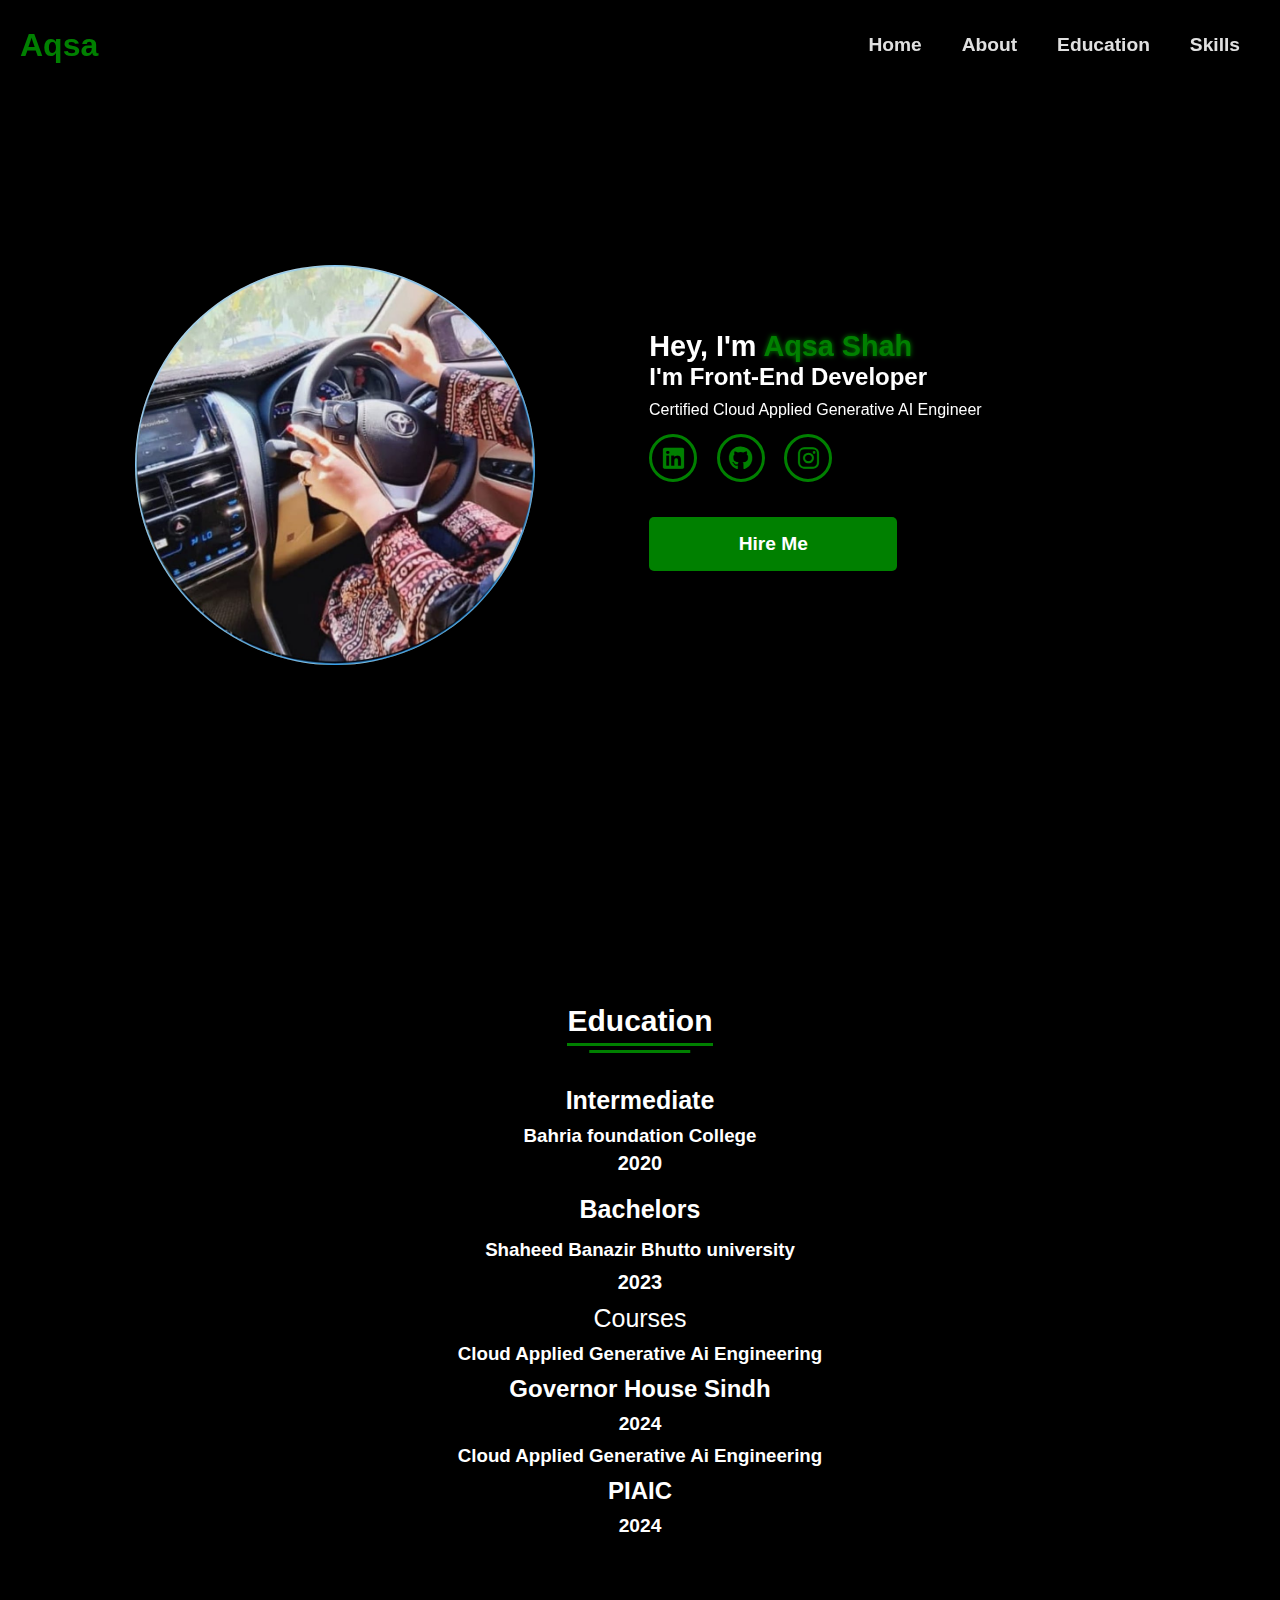
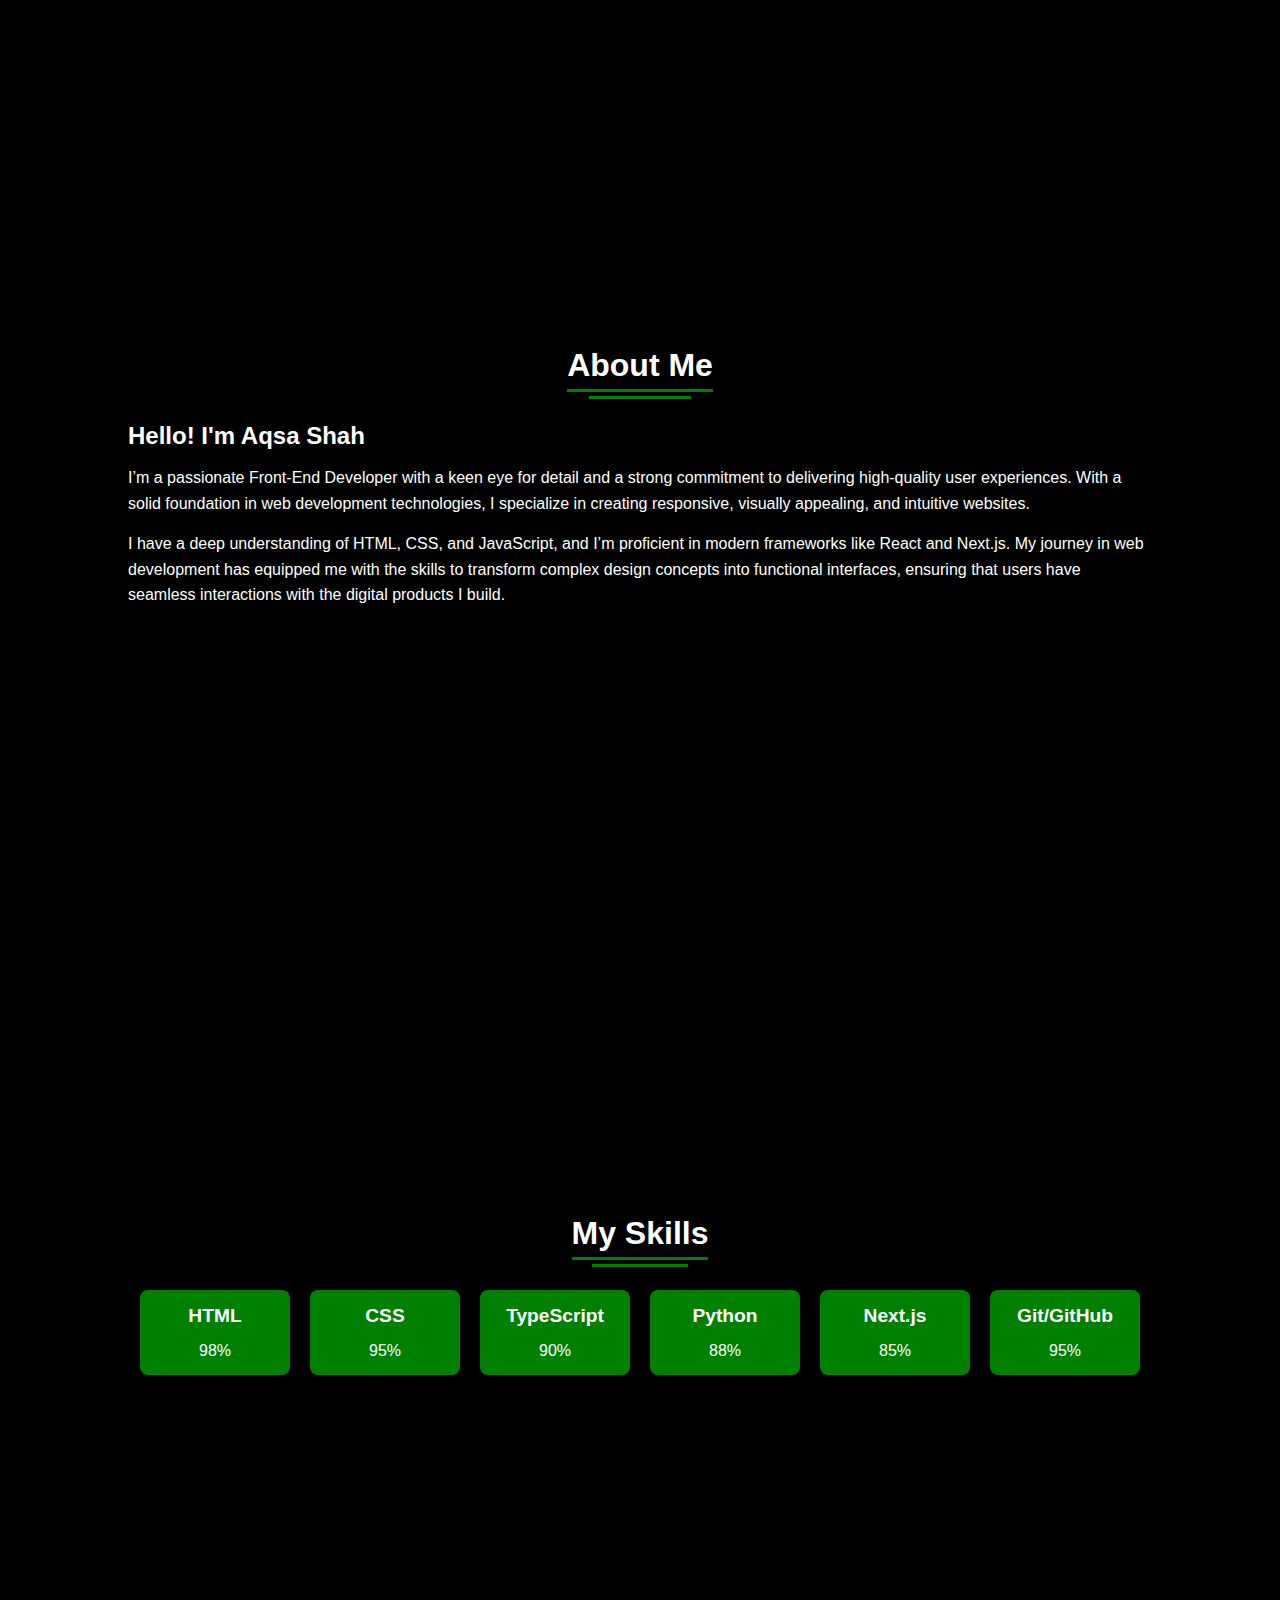
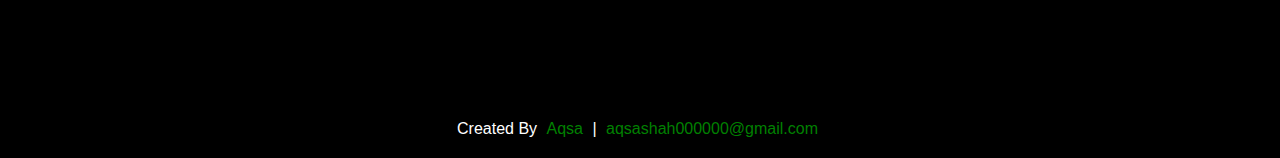
==== resume.html @ 5f2dbc16 "Add files via upload" ====
<!DOCTYPE html>
<html lang="en">
  <head>
    <meta charset="UTF-8" />
    <meta name="viewport" content="width=device-width, initial-scale=1.0" />
    <!-- Corrected Font Awesome link -->
    <link
      rel="stylesheet"
      href="https://cdnjs.cloudflare.com/ajax/libs/font-awesome/6.5.1/css/all.min.css"
    />
    <link rel="stylesheet" href="https://unpkg.com/aos@next/dist/aos.css" />
    <link rel="stylesheet" href="resume.css" />
    <title>Portfolio</title>
  </head>
  <body>
    <header>
      <nav>
        <div class="nav-container">
          <div class="logo" data-aos="zoom-in" data-aos-duration="1500">
            <span>Aqsa</span>
          </div>
          <div class="links" data-aos="fade-up" data-aos-duration="1500" data-aos-delay="100">
            <div class="link" data-aos="fade-up" data-aos-duration="1500" data-aos-delay="200">
              <a href="#">Home</a>
            </div>
            <div class="link" data-aos="fade-up" data-aos-duration="1500" data-aos-delay="300">
              <a href="#about">About</a>
            </div>
            <div class="link" data-aos="fade-up" data-aos-duration="1500" data-aos-delay="400">
              <a href="#education">Education</a>
            </div>
            <div class="link" data-aos="fade-up" data-aos-duration="1500" data-aos-delay="100">
              <a href="#skills">Skills</a>
            </div>
          </div>
          <i class="fa-solid fa-bars hamburg" onclick="hamburg()"></i>
          <div class="dropdown">
            <a href="#home">Home</a>
            <a href="#about">About</a>
            <a href="#education">Education</a>
            <a href="#skills">Skills</a>
            <i class="fa-solid fa-xmark cancel" onclick="cancel()"></i>
          </div>
        </div>
      </nav>
    </header>
    
    <section>
      <div class="main-container">
        <div class="image" data-aos="zoom-in-right" data-aos-duration="3000">
          <img src="main.jpg.jpg" alt="Profile Picture" />
        </div>
        <div class="content">
          <h1
            data-aos="fade-right"
            data-aos-duration="1500"
            data-aos-delay="700"
          >
            Hey, I'm <span>Aqsa Shah</span>
          </h1>
          <h2
            data-aos="fade-left"
            data-aos-duration="1500"
            data-aos-delay="900"
          >
            I'm <span>Front-End Developer</span>
          </h2>
          <p data-aos="flip-up" data-aos-duration="1500" data-aos-delay="1100">
            Certified Cloud Applied Generative AI Engineer
          </p>
          <div class="social-links">
            <a
              href="https://linkedin.com"
              data-aos="zoom-out"
              data-aos-duration="1500"
              data-aos-delay="1200"
              ><i class="fa-brands fa-linkedin"></i
            ></a>
            <a
              href="https://github.com"
              data-aos="zoom-out"
              data-aos-duration="1500"
              data-aos-delay="1300"
              ><i class="fa-brands fa-github"></i
            ></a>
            <a
              href="https://instagram.com"
              data-aos="zoom-out"
              data-aos-duration="1500"
              data-aos-delay="1400"
              ><i class="fa-brands fa-instagram"></i
            ></a>
          </div>
          <div
            class="btn"
            data-aos="fade-up"
            data-aos-duration="1500"
            data-aos-delay="1500"
          >
            <button>Hire Me</button>
          </div>
        </div>
      </div>
    </section>

    <!-- education -->
     <section class="education" id="education">
      <div class="content">
        <div class="title"> <span>Education</span></div>
          <div class="education-details">
            <div class="center">
              <div class="topic">Intermediate</div>
              <h3>Bahria foundation College</h3>
              <h1> 2020</h1>
            </div>
            <div class="topic">Bachelors</div>
            <h3>Shaheed Banazir Bhutto university</h3>
            <h1> 2023</h1>
          </div>
          <div class="topic" style="text-align: center; margin: 10px 0;">Courses</div>
          <h3 style="text-align: center; margin: 10px 0;">Cloud Applied Generative Ai Engineering</h3>
          <h2 style="text-align: center; margin: 10px 0;">Governor House Sindh</h2>
          <h1 style="text-align: center; margin: 10px 0; font-size: 1.2rem; "> 2024</h1>
          <h3 style="text-align: center; margin: 10px 0;">Cloud Applied Generative Ai Engineering</h3>
          <h2 style="text-align: center; margin: 10px 0;">PIAIC</h2>
          <h1 style="text-align: center; margin: 10px 0; font-size: 1.2rem; "> 2024 </h1>
        </div>
          </div>
      </div>
     </section>

<!-- about -->
<section class="about" id="about">
  <div class="content">
    <div class="title"><span>About Me</span></div>
    <div class="about-details">
      <div class="center">
        <div class="topic">Hello! I'm Aqsa Shah</div>
        <p>
          I’m a passionate Front-End Developer with a keen eye for detail and a strong commitment to delivering high-quality user experiences. With a solid foundation in web development technologies, I specialize in creating responsive, visually appealing, and intuitive websites.
        </p>
        <p>
          I have a deep understanding of HTML, CSS, and JavaScript, and I’m proficient in modern frameworks like React and Next.js. My journey in web development has equipped me with the skills to transform complex design concepts into functional interfaces, ensuring that users have seamless interactions with the digital products I build.
        </p>
      </div>
    </div>
  </div>
</section>


<!-- Skills Section -->
<section class="skills" id="skills">
  <div class="content">
    <div class="title"><span>My Skills</span></div>
    <div class="skills-details">
   
      <div class="boxes">
        <div class="box">
          <div class="topic">HTML</div>
          <div class="per">98%</div>
        </div>
        <div class="box">
          <div class="topic">CSS</div>
          <div class="per">95%</div>
        </div>
        <div class="box">
          <div class="topic">TypeScript</div>
          <div class="per">90%</div>
        </div>
        <div class="box">
          <div class="topic">Python</div>
          <div class="per">88%</div>
        </div>
        <div class="box">
          <div class="topic">Next.js</div>
          <div class="per">85%</div>
        </div>
        <div class="box">
          <div class="topic">Git/GitHub</div>
          <div class="per">95%</div>
        </div>
      </div>
    </div>
  </div>
</section>




     <!-- footer -->

      <!-- <footer>
        <div class="text">
          <span>Created By
            <a href="#">Aqsa</a>
            aqsashah000000@gmail.com
          </span>
        </div>
      </footer> -->
      <footer>
        <div class="text">
          <span>Created By
            <a href="#">Aqsa</a> | 
            <a href="mailto:aqsashah000000@gmail.com">aqsashah000000@gmail.com</a>
          </span>
        </div>
      </footer>
      

    <!-- AOS and JavaScript -->
    <script src="https://unpkg.com/aos@next/dist/aos.js"></script>
    <script>

window.addEventListener('scroll', () => {
    const header = document.querySelector('header');
    if (window.scrollY > 0) {
        header.classList.add('scrolled');
    } else {
        header.classList.remove('scrolled');
    }
});



      AOS.init({ offset: 0 });
    
      function hamburg() {
        const navbar = document.querySelector(".dropdown");
        navbar.style.transform = "translateY(0px)";
        navbar.style.display = "block"; // Show the dropdown
      }
    
      function cancel() {
        const navbar = document.querySelector(".dropdown");
        navbar.style.transform = "translateY(-400px)";
        navbar.style.display = "none"; // Hide the dropdown
      }
    
      function responsive() {
        const navbar = document.querySelector(".dropdown");
        if (window.innerWidth > 700) {
          navbar.style.display = "none";
        } else {
          navbar.style.display = "none"; // Initially hide
        }
      }
    
      window.addEventListener('resize', responsive);
      window.addEventListener('load', responsive);

    </script>
    
  </body>
</html>
---- resume.css ----
/* Global Styles */
* {
  padding: 0;
  margin: 0;
  box-sizing: border-box;
  font-family: 'Poppins', sans-serif;
  scroll-behavior: smooth;
}

/* body {
  width: 100%;
  height: 100vh;
  overflow: hidden;
  background-color: black;
} */
body {
  width: 100%;
  min-height: 100vh; /* Changed from height to min-height */
  background-color: black;
  overflow-y: auto; /* Allow vertical scrolling */
}


/* Custom Scrollbar */
::-webkit-scrollbar {
  width: 10px;
}

::-webkit-scrollbar-track {
  background: white;
}

::-webkit-scrollbar-thumb {
  background: green;
  border-radius: 12px;
  transition: all 0.3s ease;
}

::-webkit-scrollbar-thumb:hover {
  background: black;
}

/* Navigation Styles */
/* nav {
  width: 100%;
  height: 10vh;
  position: sticky;
  top: 0;
  z-index: 100;
} */

nav {
  width: 100%;
  height: 10vh;
  position: sticky; /* Make the nav sticky */
  top: 0; /* Stick to the top */
  z-index: 100; /* Ensure it stays above other content */
  background-color: rgba(0, 0, 0, 0.8); /* Semi-transparent background */
  transition: background-color 0.3s; /* Smooth transition for background */
}

nav.scrolled {
  background-color: rgba(0, 0, 0, 1); /* Solid background when scrolled */
}


nav {
  width: 100%;
  height: 10vh;
  position: sticky;
  top: 0;
  z-index: 100;
  background-color: rgba(0, 0, 0, 0.8); /* Add a background color */
  transition: background-color 0.3s; /* Smooth transition for background */
}

nav.scrolled {
  background-color: rgba(0, 0, 0, 1); /* Darker when scrolled */
}


.nav-container {
  width: 100%;
  height: 100%;
  display: flex;
  justify-content: space-between;
  align-items: center;
  padding: 0 20px;
}

.nav-container .logo span {
  font-size: 2rem;
  font-weight: bold;
  color: green;
}

.hamburg,
.cancel {
  cursor: pointer;
  position: absolute;
  right: 15px;
  top: 10px;
  color: white;
  font-size: clamp(2.5rem, 0.5rem + 5vw, 3rem);
  display: none;
}

.nav-container .links {
  display: flex;
}

.nav-container .links a {
  position: relative;
  font-size: 1.2rem;
  color: white;
  margin: 0 20px;
  text-decoration: none;
  font-weight: 550;
  transition: 0.3s linear;
}


nav.scrolled .nav-container .links a {
  color: lightgray; /* Change link color when scrolled */
}
.nav-container .links a::before {
  position: absolute;
  content: "";
  bottom: -3px;
  background-color: green;
  transition: 0.2s linear;
}

.nav-container .links a:hover {
  color: green;
  border-bottom: 2px solid green;
}

.hidden {
  display: none;
}

.dropdown {
  z-index: 10;
  position: absolute;
  top: 0;
  transform: translateY(-500px);
  width: 100%;
  height: auto;
  backdrop-filter: blur(5px) brightness(40%);
  box-shadow: 0 0 20px green;
  transition: 0.2s linear;
}

.dropdown .links a {
  display: flex;
  color: white;
  text-decoration: none;
  padding: 15px 0;
  justify-content: center;
  align-items: center;
  transition: 0.2s linear;
}

.dropdown .links a:hover {
  background-color: green;
}


/* Section Styles */
/* section {
  width: 100%;
  height: 90vh;
  display: flex;
  justify-content: center;
  align-items: center;
} */
section {
  width: 100%;
  min-height: 90vh; /* Changed from height to min-height */
  display: flex;
  justify-content: center;
  align-items: center;
  padding: 20px; /* Optional padding for better spacing */
}

section .main-container {
  width: 100%;
  height: 100%;
  display: flex;
  justify-content: space-evenly;
  align-items: center;
}

.main-container .image {
  width: 400px;
  height: 400px;
  overflow: hidden;
  border-radius: 50%;
}

.main-container .image img {
  width: 100%;
  height: 100%;
  object-fit: cover;
}

.main-container .image img:hover {
  animation: animate 1.5s ease-in-out infinite;
}

@keyframes animate {
  0% {
      transform: scale(1);
  }
  50% {
      transform: scale(1.05);
  }
  100% {
      transform: scale(1);
  }
}

.main-container .content {
  color: white;
  width: 40%;
  min-height: 100px;
}

.content h1 {
  font-size: clamp(1rem, 1rem + 5vw, 1.8rem);
}

.content h1 span {
  font-weight: 700;
  text-shadow: 0 0 5px green;
  color: green;
}

.typing-text {
  font-size: clamp(1rem, 1rem + 5vw, 2.5vw);
  font-weight: 700;
  position: relative;
}

.typing-text span::before {
  content: "";
}

.typing-text span::after {
  content: "";
  position: absolute;
  width: calc(100% + 8px);
  height: 100%;
  border-left: 3px solid green;
  right: -8px;
  animation: cursor 0.5s infinite;
}

@keyframes cursor {
  to {
      border-left: 3px solid white;
  }
}

.content p {
  font-size: clamp(0.4rem, 0.2rem + 9vw, 1rem);
  margin: 10px 0;
}

.social-links i {
  display: inline-flex;
  justify-content: center;
  align-items: center;
  width: 3rem;
  height: 3rem;
  background-color: transparent;
  border: 0.2rem solid green;
  border-radius: 50%;
  color: green;
  margin: 5px 15px 5px 0;
  font-size: 1.5rem;
  transition: 0.2s linear;
}

.social-links i:hover {
  transform: scale(1.3);
  filter: drop-shadow(0 0 10px rgb(39, 146, 39));
  background-color: green;
  color: white;
}

.content .btn button {
  width: 50%;
  height: 6vh;
  margin: 30px 0;
  background-color: green;
  color: white;
  border: none;
  outline: none;
  font-size: 120%;
  font-weight: 700;
  border-radius: 5px;
  transition: 0.2s linear;
}

.content .btn button:hover {
  transform: scale(1.1);
  color: green;
  border: 2px solid green;
  background-color: transparent;
  box-shadow: 0 0 40px 5px green;
}


header {
  position: fixed; 
  top: 0;
  width: 100%;
  z-index: 1000; 
  transition: background-color 0.3s, box-shadow 0.3s; /* Smooth transition */
}

header.scrolled {
  background-color: rgba(255, 255, 255, 0.9);
  box-shadow: 0 2px 10px rgba(0, 0, 0, 0.1);
}

body {
  padding-top: 60px; /* Adjust this value based on the height of your header */
}


/* Navigation Styles */
nav {
  width: 100%;
  height: 10vh; /* Adjust height as needed */
  position: sticky;
  top: 0;
  z-index: 100;
  background-color: rgba(0, 0, 0, 0.8); /* Initial background color */
  transition: background-color 0.3s; /* Smooth transition for background color */
}

nav.scrolled {
  background-color: rgba(0, 0, 0, 1); /* Darker when scrolled */
}

.nav-container {
  display: flex;
  justify-content: space-between;
  align-items: center;
  padding: 0 20px;
}

.nav-container .links {
  display: flex;
}

.nav-container .links a {
  color: #E0E0E0; /* Link color */
  margin: 0 20px;
  text-decoration: none;
  font-weight: 550;
  transition: color 0.3s; /* Smooth transition for hover */
}

.nav-container .links a:hover {
  color: #4CAF50; /* Change color on hover */
}



/* Responsive Styles */
@media (max-width: 500px) {
  nav .logo {
      position: absolute;
      top: 16px;
      left: 15px;
      font-size: 1.5rem;
  }

  .main-container {
      display: flex;
      flex-direction: column;
  }

  .nav-container .links {
      display: none;
  }

  .hamburg {
      display: block;
      z-index: 1000;
  }

  .main-container .content {
      width: 80%;
      margin-top: -40px;
  }

  .social-links i {
      width: 2.5rem;
      height: 2.5rem;
      font-size: 1.5rem;
  }

  .typing-text {
      font-size: 2rem;
  }

  .main-container .image {
      z-index: -1;
      width: 50%;
      height: 60%;
  }
}

.education {
  width: 80%;
  margin: 0 auto; 
  color: white; 
}

.education .title {
  display: flex;
  justify-content: center;
  margin-bottom: 40px;
}

.education .title span {
  font-weight: 600; 
  font-size: 30px;
  position: relative;
  padding-bottom: 8px;
}

.education-details {
  display: flex;
  flex-direction: column; /* Stack items vertically */
  align-items: center; /* Center items */
}

.education-details .center {
  text-align: center; /* Center align text within each item */
  margin-bottom: 20px; /* Space between items */
}

.education-details .topic {
  font-weight: bold; /* Bold for topic text */
  font-size: 25px;
  margin-bottom: 10px; /* Space below topic */
}

.education-details h3 {
  font-weight: bold; /* Bold for school name */
  margin: 5px 0; /* Space around school name */
}

.education-details h1 {
  font-size: 20px;
  margin-top: 5px;
}






/* About Section */
.about {
  width: 80%;
  margin: 0 auto; /* Center the section */
  padding: 40px 0; /* Add some vertical padding */
  background-color: rgba(0, 0, 0, 0.8); /* Slightly transparent background */
  border-radius: 10px; /* Rounded corners for a softer look */
}

.about .title {
  display: flex;
  justify-content: center;
  margin-bottom: 30px;
}

.about .title span {
  color: white;
  font-weight: 600;
  font-size: 2rem; /* Larger font size for emphasis */
  position: relative;
  padding-bottom: 8px;
}

.about .title span::before,
.about .title span::after {
  content: "";
  position: absolute;
  height: 3px;
  width: 100%;
  background: green;
  left: 0;
  bottom: 0;
}

.about .title span::after {
  bottom: -7px;
  width: 70%;
  left: 50%;
  transform: translateX(-50%);
}

.about-details {
  display: flex;
  flex-direction: column; /* Stack items vertically */
  align-items: flex-start; /* Align text to the left */
  color: white; /* Text color */
}

.about-details .topic {
  font-size: 1.5rem; /* Larger font size for the topic */
  font-weight: bold; /* Bold text */
  margin-bottom: 15px; /* Space below the topic */
}

.about-details p {
  font-size: 1rem; /* Base font size */
  line-height: 1.6; /* Increase line height for readability */
  margin-bottom: 15px; /* Space between paragraphs */
}


/* Skills Section */
.skills {
  width: 80%;
  margin: 0 auto; /* Center the section */
  padding: 40px 0; /* Add some vertical padding */
  background-color: rgba(0, 0, 0, 0.8); /* Slightly transparent background */
  border-radius: 10px; /* Rounded corners for a softer look */
}

.skills .title {
  display: flex;
  justify-content: center;
  margin-bottom: 30px;
}

.skills .title span {
  color: white;
  font-weight: 600;
  font-size: 2rem; /* Larger font size for emphasis */
  position: relative;
  padding-bottom: 8px;
}

.skills .title span::before,
.skills .title span::after {
  content: "";
  position: absolute;
  height: 3px;
  width: 100%;
  background: green;
  left: 0;
  bottom: 0;
}

.skills .title span::after {
  bottom: -7px;
  width: 70%;
  left: 50%;
  transform: translateX(-50%);
}

.skills-details {
  display: flex;
  justify-content: space-between; /* Space out text and boxes */
  align-items: center;
  color: white; /* Text color */
}

.skills-details .text {
  width: 50%; /* Control width for text area */
  margin-right: 20px; /* Space between text and boxes */
}

.skills-details .topic {
  font-size: 1.5rem; /* Larger font size for the topic */
  font-weight: bold; /* Bold text */
  margin-bottom: 15px; /* Space below the topic */
}

.skills-details p {
  font-size: 1rem; /* Base font size */
  line-height: 1.6; /* Increase line height for readability */
  margin-bottom: 15px; /* Space between paragraphs */
}

.skills-details .boxes {
  display: flex;
  flex-wrap: wrap; /* Allow wrapping for smaller screens */
  gap: 20px; /* Space between boxes */
}

.skills-details .box {
  background-color: green; /* Box background color */
  border-radius: 8px; /* Rounded corners */
  padding: 15px; /* Padding inside the box */
  width: 150px; /* Fixed width for boxes */
  color: white; /* Text color */
  text-align: center; /* Center text */
}

.skills-details .box .topic {
  font-size: 1.2rem; /* Font size for skill name */
  font-weight: bold; /* Bold skill name */
}

.skills-details .box .per {
  font-size: 1rem; /* Font size for percentage */
  margin-top: 5px; /* Space above percentage */
}


section .title span::before,
section .title span::after {
  content: "";
  position: absolute;
  height: 3px;
  width: 100%;
  background: green;
  left: 0;
  bottom: 0;
}

section .title span::after {
  bottom: -7px;
  width: 70%;
  left: 50%;
  transform: translateX(-50%);
}

.about center {
  width: 55%;
}

section .topic {
  color: white;
  font-size: 25px;
  font-weight: 500;
  margin-bottom: 10px;
}

.about-details .right p {
  text-align: justify;
  color: white;
}

section .button button {
  outline: none;
  padding: 8px 16px;
  border-radius: 4px;
  background: green;
  color: white;
  border: 2px solid transparent;
  cursor: pointer;
  transition: all 0.4s ease;
}

section .button button:hover {
  border-color: green;
  background-color: white;
  color: green;
}

/* Skills Section */
.skills .content {
  padding: 40px 0;
}

.skills .skills-details {
  display: flex;
  justify-content: space-between;
  align-items: center;
}

.skills-details .text {
  width: 50%;
}

.skills-details p {
  color: white;
  text-align: justify;
}

/* Footer Styles */
footer {
  width: 100%;
  background-color: rgba(0, 0, 0, 0.8); /* Background color for footer */
  padding: 20px 0; /* Padding for top and bottom */
  text-align: center; /* Center text */
  position: relative; /* Relative positioning */
  bottom: 0; /* Position it at the bottom */
}

footer .text {
  color: white; /* Text color */
  font-size: 1rem; /* Font size */
}

footer .text a {
  color: green; /* Link color */
  text-decoration: none; /* Remove underline */
  margin: 0 5px; /* Space between links */
}

footer .text a:hover {
  text-decoration: underline; /* Underline on hover */
}
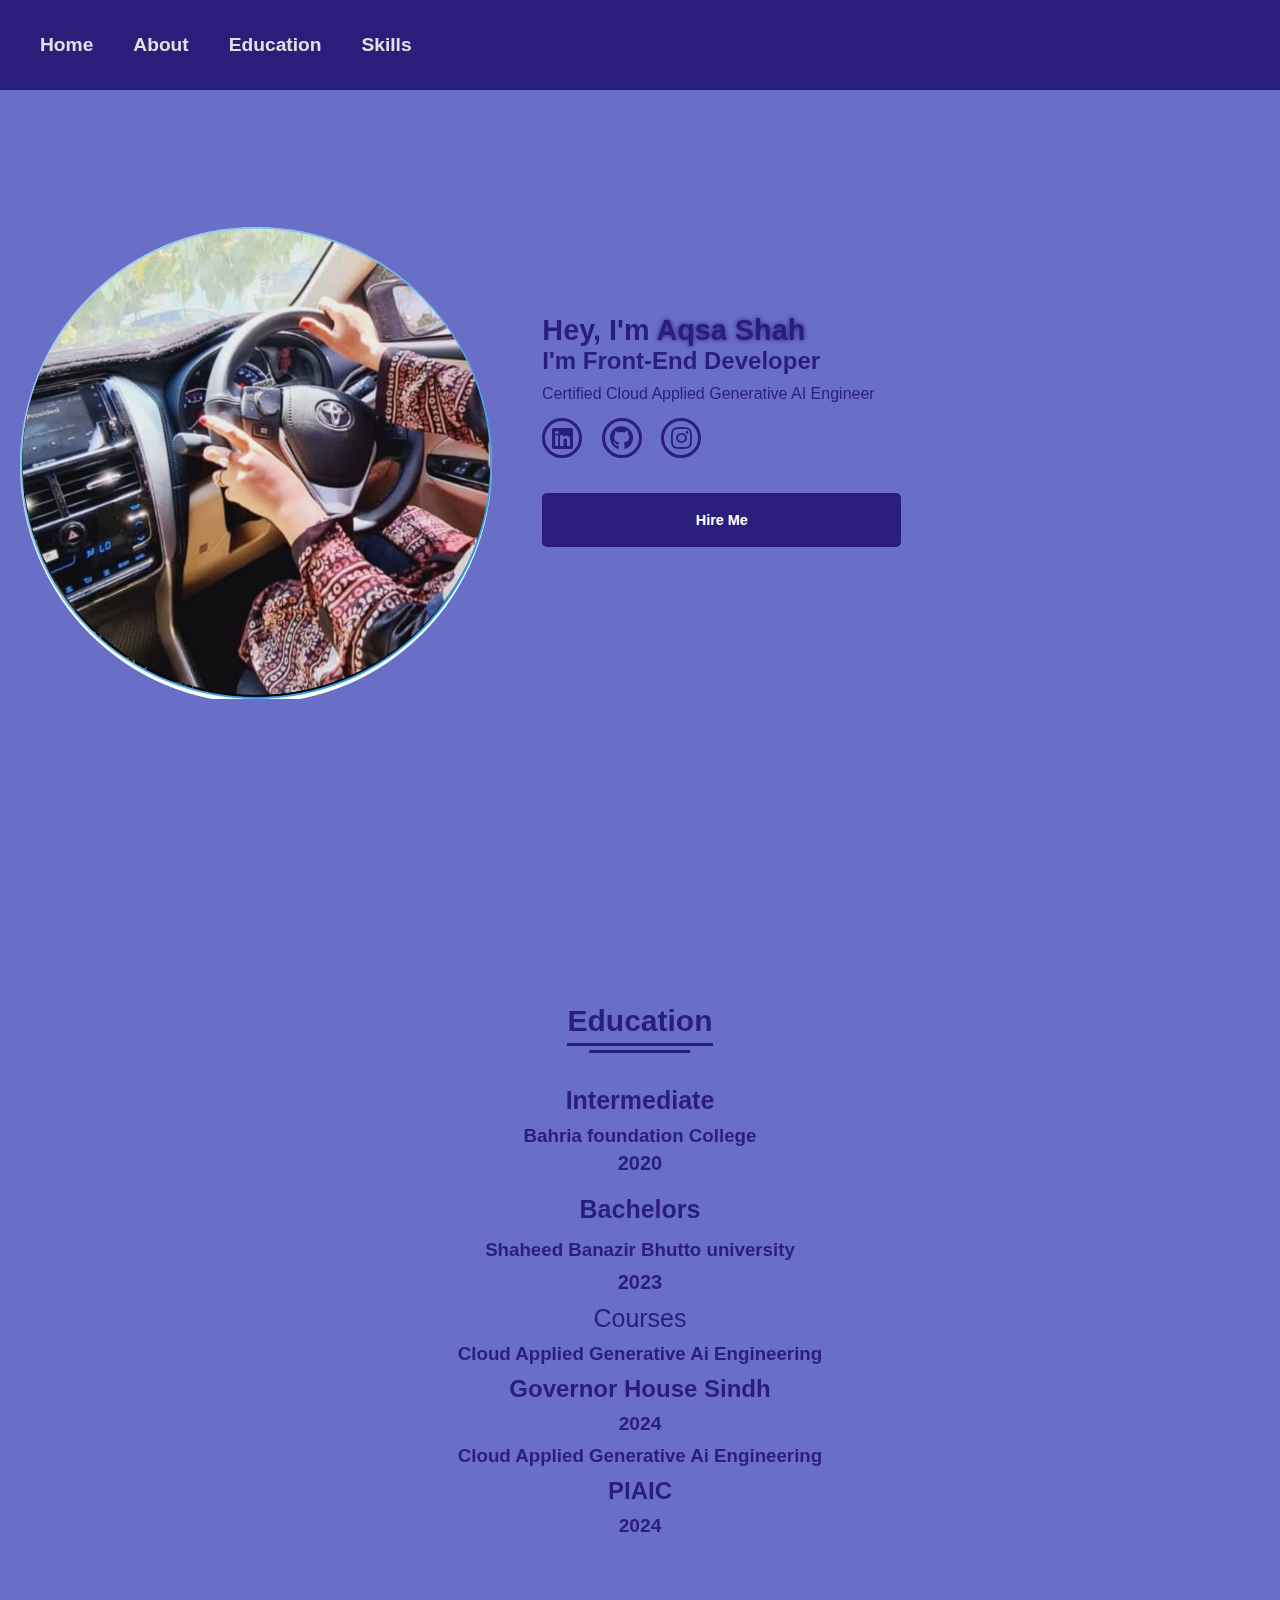
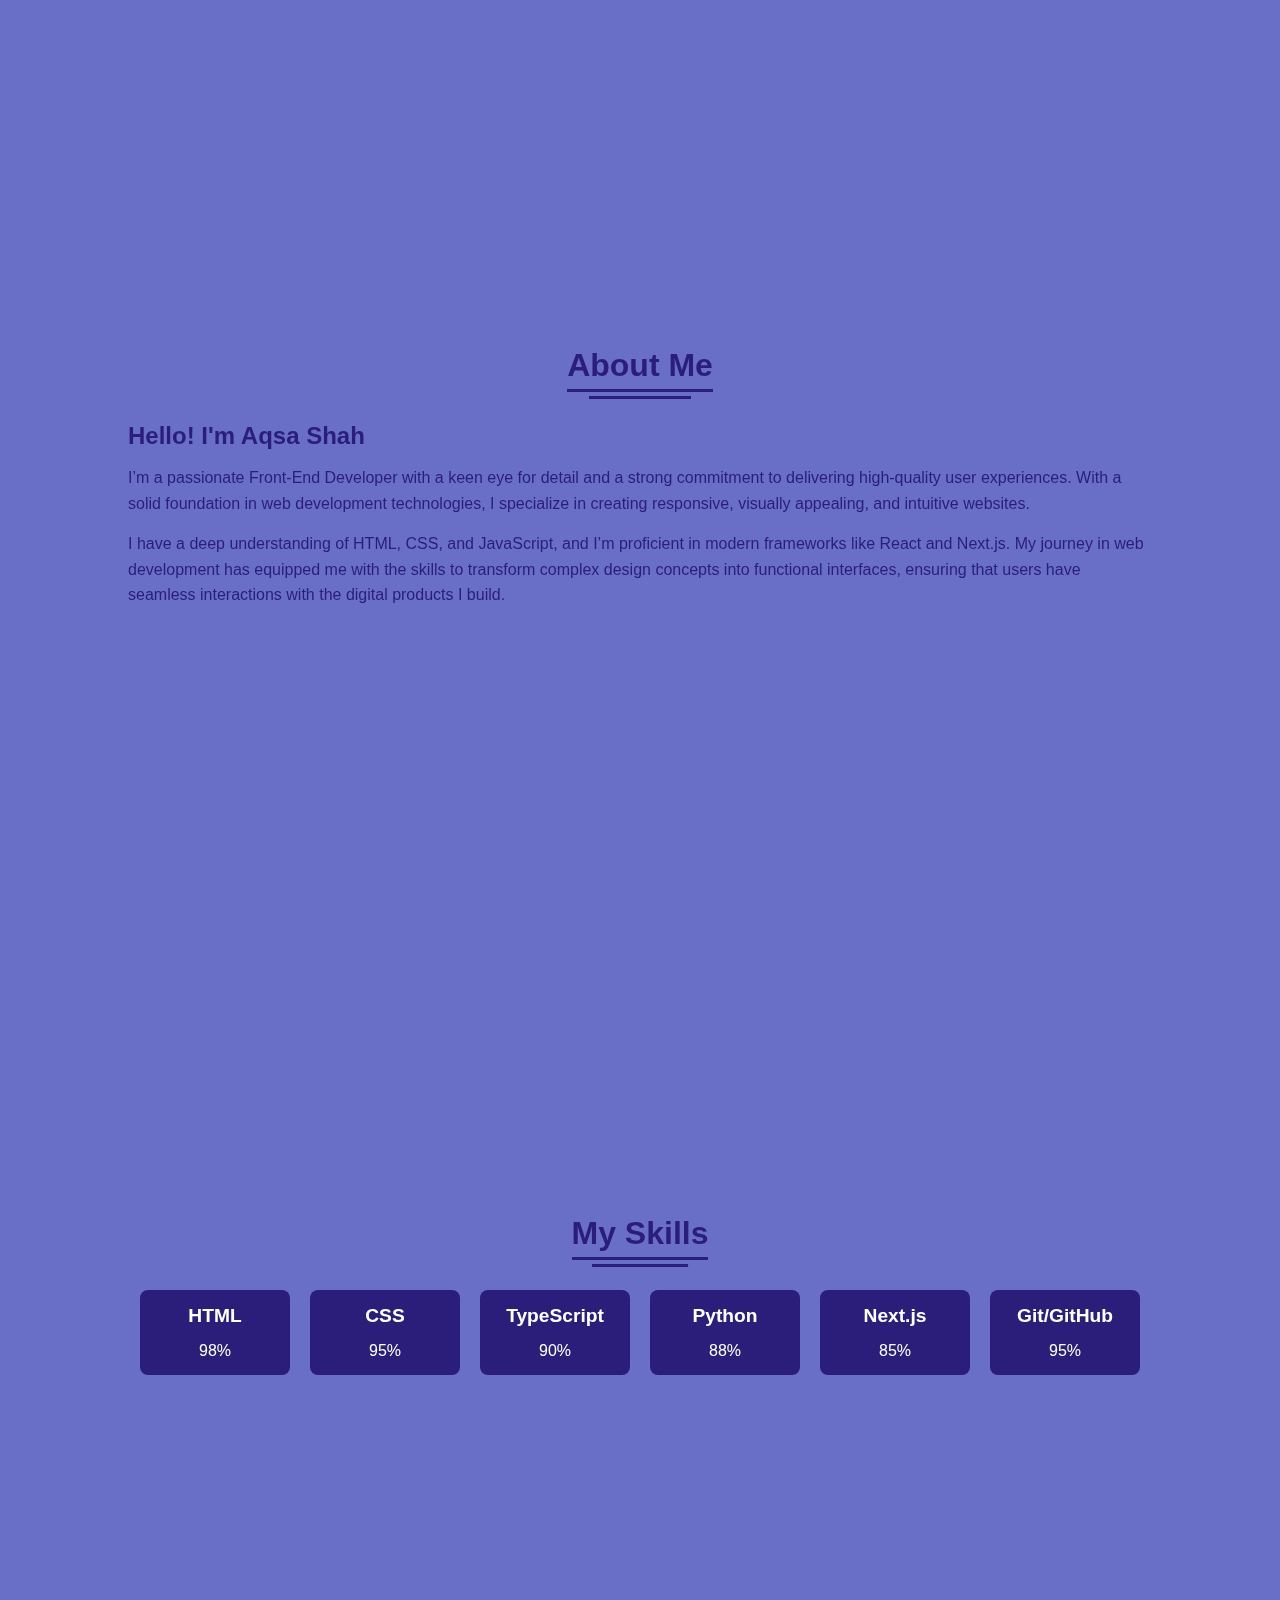
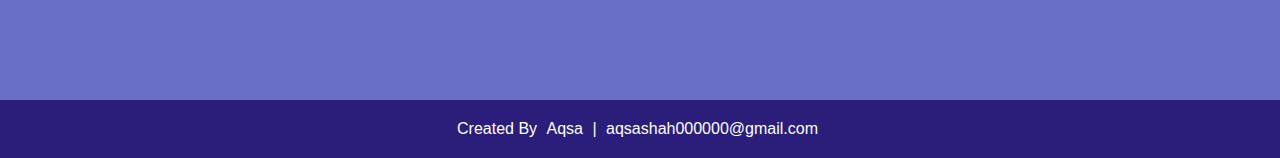
==== commit 48ddcabd: "Update resume.html" ====
--- a/resume.html
+++ b/resume.html
@@ -16,9 +16,6 @@
     <header>
       <nav>
         <div class="nav-container">
-          <div class="logo" data-aos="zoom-in" data-aos-duration="1500">
-            <span>Aqsa</span>
-          </div>
           <div class="links" data-aos="fade-up" data-aos-duration="1500" data-aos-delay="100">
             <div class="link" data-aos="fade-up" data-aos-duration="1500" data-aos-delay="200">
               <a href="#">Home</a>
@@ -251,4 +248,4 @@
     </script>
     
   </body>
-</html>+</html>
--- a/resume.css
+++ b/resume.css
@@ -16,7 +16,7 @@
 body {
   width: 100%;
   min-height: 100vh; /* Changed from height to min-height */
-  background-color: black;
+  background-color: #696fc6;
   overflow-y: auto; /* Allow vertical scrolling */
 }
 
@@ -31,7 +31,7 @@
 }
 
 ::-webkit-scrollbar-thumb {
-  background: green;
+  background: #2b1d7a;
   border-radius: 12px;
   transition: all 0.3s ease;
 }
@@ -55,12 +55,12 @@
   position: sticky; /* Make the nav sticky */
   top: 0; /* Stick to the top */
   z-index: 100; /* Ensure it stays above other content */
-  background-color: rgba(0, 0, 0, 0.8); /* Semi-transparent background */
+  background-color: #2b1d7a; /* Semi-transparent background */
   transition: background-color 0.3s; /* Smooth transition for background */
 }
 
 nav.scrolled {
-  background-color: rgba(0, 0, 0, 1); /* Solid background when scrolled */
+  background-color: #2b1d7a /* Solid background when scrolled */
 }
 
 
@@ -70,12 +70,12 @@
   position: sticky;
   top: 0;
   z-index: 100;
-  background-color: rgba(0, 0, 0, 0.8); /* Add a background color */
+  background-color: #2b1d7a; /* Add a background color */
   transition: background-color 0.3s; /* Smooth transition for background */
 }
 
 nav.scrolled {
-  background-color: rgba(0, 0, 0, 1); /* Darker when scrolled */
+  background-color: #2b1d7a; /* Darker when scrolled */
 }
 
 
@@ -91,7 +91,7 @@
 .nav-container .logo span {
   font-size: 2rem;
   font-weight: bold;
-  color: green;
+  color: #4e63cf;
 }
 
 .hamburg,
@@ -127,13 +127,13 @@
   position: absolute;
   content: "";
   bottom: -3px;
-  background-color: green;
+  background-color: #2b1d7a;
   transition: 0.2s linear;
 }
 
 .nav-container .links a:hover {
-  color: green;
-  border-bottom: 2px solid green;
+  color: #2b1d7a;
+  border-bottom: 2px solid #2b1d7a;
 }
 
 .hidden {
@@ -148,13 +148,13 @@
   width: 100%;
   height: auto;
   backdrop-filter: blur(5px) brightness(40%);
-  box-shadow: 0 0 20px green;
+  box-shadow: 0 0 20px #3f269a;
   transition: 0.2s linear;
 }
 
 .dropdown .links a {
   display: flex;
-  color: white;
+  color: #2b1d7a;
   text-decoration: none;
   padding: 15px 0;
   justify-content: center;
@@ -163,7 +163,7 @@
 }
 
 .dropdown .links a:hover {
-  background-color: green;
+  background-color: #2b1d7a;
 }
 
 
@@ -193,8 +193,8 @@
 }
 
 .main-container .image {
-  width: 400px;
-  height: 400px;
+  width: 100px;
+  height: 100px;
   overflow: hidden;
   border-radius: 50%;
 }
@@ -203,6 +203,7 @@
   width: 100%;
   height: 100%;
   object-fit: cover;
+
 }
 
 .main-container .image img:hover {
@@ -222,7 +223,7 @@
 }
 
 .main-container .content {
-  color: white;
+  color: #2b1d7a;
   width: 40%;
   min-height: 100px;
 }
@@ -233,8 +234,8 @@
 
 .content h1 span {
   font-weight: 700;
-  text-shadow: 0 0 5px green;
-  color: green;
+  text-shadow: 0 0 5px #2b1d7a;
+  color: #2b1d7a;
 }
 
 .typing-text {
@@ -252,7 +253,7 @@
   position: absolute;
   width: calc(100% + 8px);
   height: 100%;
-  border-left: 3px solid green;
+  border-left: 3px solid #2b1d7a;
   right: -8px;
   animation: cursor 0.5s infinite;
 }
@@ -275,18 +276,18 @@
   width: 3rem;
   height: 3rem;
   background-color: transparent;
-  border: 0.2rem solid green;
+  border: 0.2rem solid #2b1d7a;
   border-radius: 50%;
-  color: green;
+  color: #2b1d7a;
   margin: 5px 15px 5px 0;
-  font-size: 1.5rem;
+  font-size: 2.5rem;
   transition: 0.2s linear;
 }
 
 .social-links i:hover {
   transform: scale(1.3);
-  filter: drop-shadow(0 0 10px rgb(39, 146, 39));
-  background-color: green;
+  filter: drop-shadow(0 0 10px #2b1d7a);
+  background-color: #2b1d7a;
   color: white;
 }
 
@@ -294,11 +295,11 @@
   width: 50%;
   height: 6vh;
   margin: 30px 0;
-  background-color: green;
+  background-color: #2b1d7a;
   color: white;
   border: none;
   outline: none;
-  font-size: 120%;
+  font-size: 90%;
   font-weight: 700;
   border-radius: 5px;
   transition: 0.2s linear;
@@ -306,10 +307,10 @@
 
 .content .btn button:hover {
   transform: scale(1.1);
-  color: green;
-  border: 2px solid green;
+  color: #2b1d7a;
+  border: 2px solid #2b1d7a;
   background-color: transparent;
-  box-shadow: 0 0 40px 5px green;
+  box-shadow: 0 0 40px 5px #2b1d7a;
 }
 
 
@@ -322,8 +323,8 @@
 }
 
 header.scrolled {
-  background-color: rgba(255, 255, 255, 0.9);
-  box-shadow: 0 2px 10px rgba(0, 0, 0, 0.1);
+  background-color: #2b1d7a;
+  box-shadow: 0 2px 10px #2b1d7a;
 }
 
 body {
@@ -338,12 +339,12 @@
   position: sticky;
   top: 0;
   z-index: 100;
-  background-color: rgba(0, 0, 0, 0.8); /* Initial background color */
+  background-color: #2b1d7a; /* Initial background color */
   transition: background-color 0.3s; /* Smooth transition for background color */
 }
 
 nav.scrolled {
-  background-color: rgba(0, 0, 0, 1); /* Darker when scrolled */
+  background-color: #2b1d7a; /* Darker when scrolled */
 }
 
 .nav-container {
@@ -366,7 +367,7 @@
 }
 
 .nav-container .links a:hover {
-  color: #4CAF50; /* Change color on hover */
+  color: #589ad7; /* Change color on hover */
 }
 
 
@@ -384,19 +385,34 @@
       display: flex;
       flex-direction: column;
   }
+  }
+
+/* Responsive Styles */
+@media (max-width: 600px) {
+  nav .logo {
+    font-size: 1.5rem;
+  }
 
   .nav-container .links {
-      display: none;
-  }
-
-  .hamburg {
-      display: block;
-      z-index: 1000;
-  }
-
+    flex-direction: row;      /* Keep links in a row on small screens */
+    gap: 2px;                  /* Reduce space between links */
+  }
+
+  /* Adjust the font size and padding for small screens */
+  .nav-container .links .link a {
+    font-size: 0.8rem; /* Adjust font size as needed */
+    gap: 2px;
+
+  }
+}
+
+
+
+  
   .main-container .content {
       width: 80%;
       margin-top: -40px;
+      padding-left: 50px;
   }
 
   .social-links i {
@@ -414,12 +430,12 @@
       width: 50%;
       height: 60%;
   }
-}
+
 
 .education {
   width: 80%;
   margin: 0 auto; 
-  color: white; 
+  color: #2b1d7a; 
 }
 
 .education .title {
@@ -438,13 +454,16 @@
 .education-details {
   display: flex;
   flex-direction: column; /* Stack items vertically */
-  align-items: center; /* Center items */
+  align-items: center;
+  color: #2b1d7a;
 }
 
 .education-details .center {
   text-align: center; /* Center align text within each item */
   margin-bottom: 20px; /* Space between items */
-}
+  color: #2b1d7a
+}
+
 
 .education-details .topic {
   font-weight: bold; /* Bold for topic text */
@@ -472,7 +491,7 @@
   width: 80%;
   margin: 0 auto; /* Center the section */
   padding: 40px 0; /* Add some vertical padding */
-  background-color: rgba(0, 0, 0, 0.8); /* Slightly transparent background */
+  background-color: #696fc6; /* Slightly transparent background */
   border-radius: 10px; /* Rounded corners for a softer look */
 }
 
@@ -483,7 +502,7 @@
 }
 
 .about .title span {
-  color: white;
+  color: #2b1d7a;
   font-weight: 600;
   font-size: 2rem; /* Larger font size for emphasis */
   position: relative;
@@ -496,7 +515,7 @@
   position: absolute;
   height: 3px;
   width: 100%;
-  background: green;
+  background: #2b1d7a;
   left: 0;
   bottom: 0;
 }
@@ -512,7 +531,7 @@
   display: flex;
   flex-direction: column; /* Stack items vertically */
   align-items: flex-start; /* Align text to the left */
-  color: white; /* Text color */
+  color: #2b1d7a; /* Text color */
 }
 
 .about-details .topic {
@@ -533,7 +552,7 @@
   width: 80%;
   margin: 0 auto; /* Center the section */
   padding: 40px 0; /* Add some vertical padding */
-  background-color: rgba(0, 0, 0, 0.8); /* Slightly transparent background */
+  background-color: #696fc6; /* Slightly transparent background */
   border-radius: 10px; /* Rounded corners for a softer look */
 }
 
@@ -544,7 +563,7 @@
 }
 
 .skills .title span {
-  color: white;
+  color: #2b1d7a;
   font-weight: 600;
   font-size: 2rem; /* Larger font size for emphasis */
   position: relative;
@@ -557,7 +576,7 @@
   position: absolute;
   height: 3px;
   width: 100%;
-  background: green;
+  background: #2b1d7a;
   left: 0;
   bottom: 0;
 }
@@ -573,7 +592,7 @@
   display: flex;
   justify-content: space-between; /* Space out text and boxes */
   align-items: center;
-  color: white; /* Text color */
+  color:#2b1d7a; /* Text color */
 }
 
 .skills-details .text {
@@ -600,17 +619,18 @@
 }
 
 .skills-details .box {
-  background-color: green; /* Box background color */
+  background-color: #2b1d7a; /* Box background color */
   border-radius: 8px; /* Rounded corners */
   padding: 15px; /* Padding inside the box */
   width: 150px; /* Fixed width for boxes */
   color: white; /* Text color */
-  text-align: center; /* Center text */
+  text-align: center; 
 }
 
 .skills-details .box .topic {
   font-size: 1.2rem; /* Font size for skill name */
   font-weight: bold; /* Bold skill name */
+  color: white;
 }
 
 .skills-details .box .per {
@@ -625,7 +645,7 @@
   position: absolute;
   height: 3px;
   width: 100%;
-  background: green;
+  background: #2b1d7a;
   left: 0;
   bottom: 0;
 }
@@ -642,7 +662,7 @@
 }
 
 section .topic {
-  color: white;
+  color: #2b1d7a;
   font-size: 25px;
   font-weight: 500;
   margin-bottom: 10px;
@@ -650,24 +670,24 @@
 
 .about-details .right p {
   text-align: justify;
-  color: white;
+  color: #2b1d7a;
 }
 
 section .button button {
   outline: none;
   padding: 8px 16px;
   border-radius: 4px;
-  background: green;
-  color: white;
+  background: #2b1d7a;
+  color: #2b1d7a;
   border: 2px solid transparent;
   cursor: pointer;
   transition: all 0.4s ease;
 }
 
 section .button button:hover {
-  border-color: green;
-  background-color: white;
-  color: green;
+  border-color: #2b1d7a;
+  background-color: #2b1d7a;
+  color: #2b1d7a;
 }
 
 /* Skills Section */
@@ -686,14 +706,23 @@
 }
 
 .skills-details p {
-  color: white;
+  color: #2b1d7a;
   text-align: justify;
 }
+
+
+
+
+
+
+
+
+
 
 /* Footer Styles */
 footer {
   width: 100%;
-  background-color: rgba(0, 0, 0, 0.8); /* Background color for footer */
+  background-color: #2b1d7a; /* Background color for footer */
   padding: 20px 0; /* Padding for top and bottom */
   text-align: center; /* Center text */
   position: relative; /* Relative positioning */
@@ -706,11 +735,11 @@
 }
 
 footer .text a {
-  color: green; /* Link color */
+  color: white; /* Link color */
   text-decoration: none; /* Remove underline */
   margin: 0 5px; /* Space between links */
 }
 
 footer .text a:hover {
   text-decoration: underline; /* Underline on hover */
-}+}
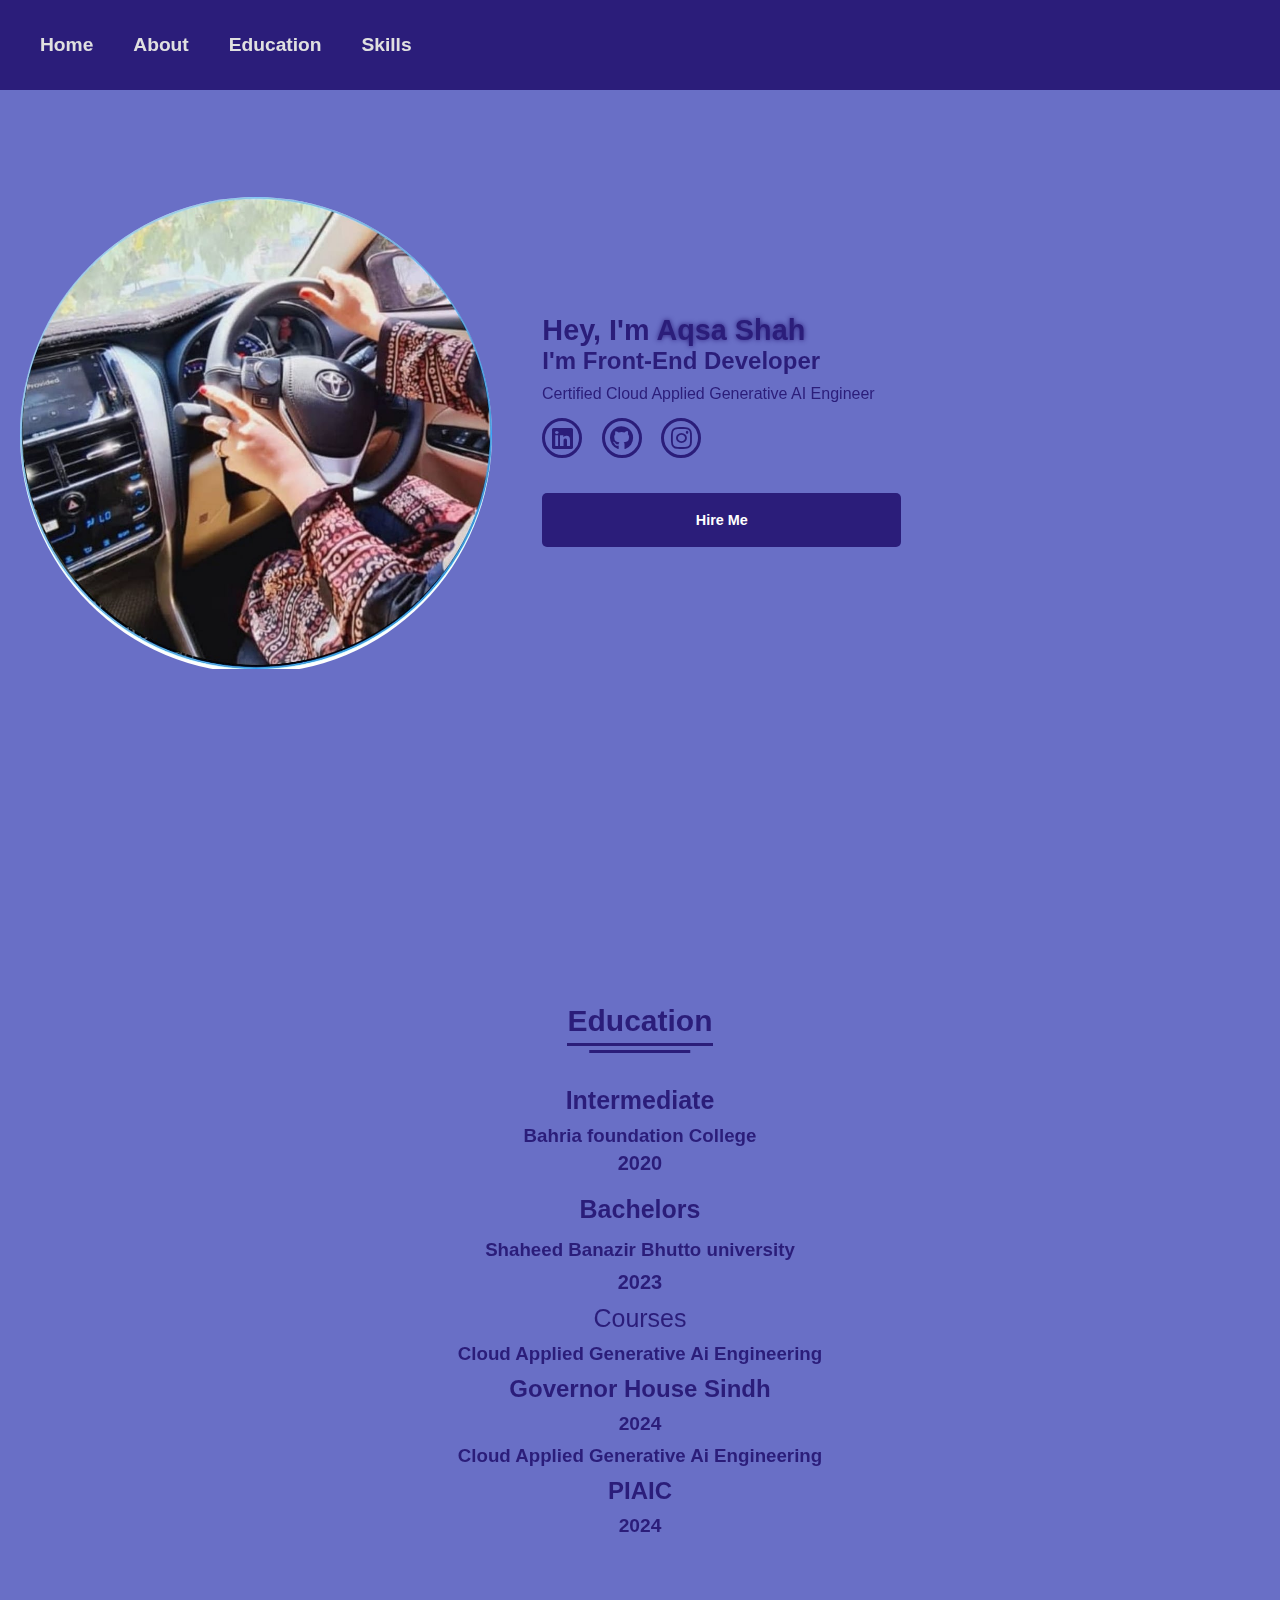
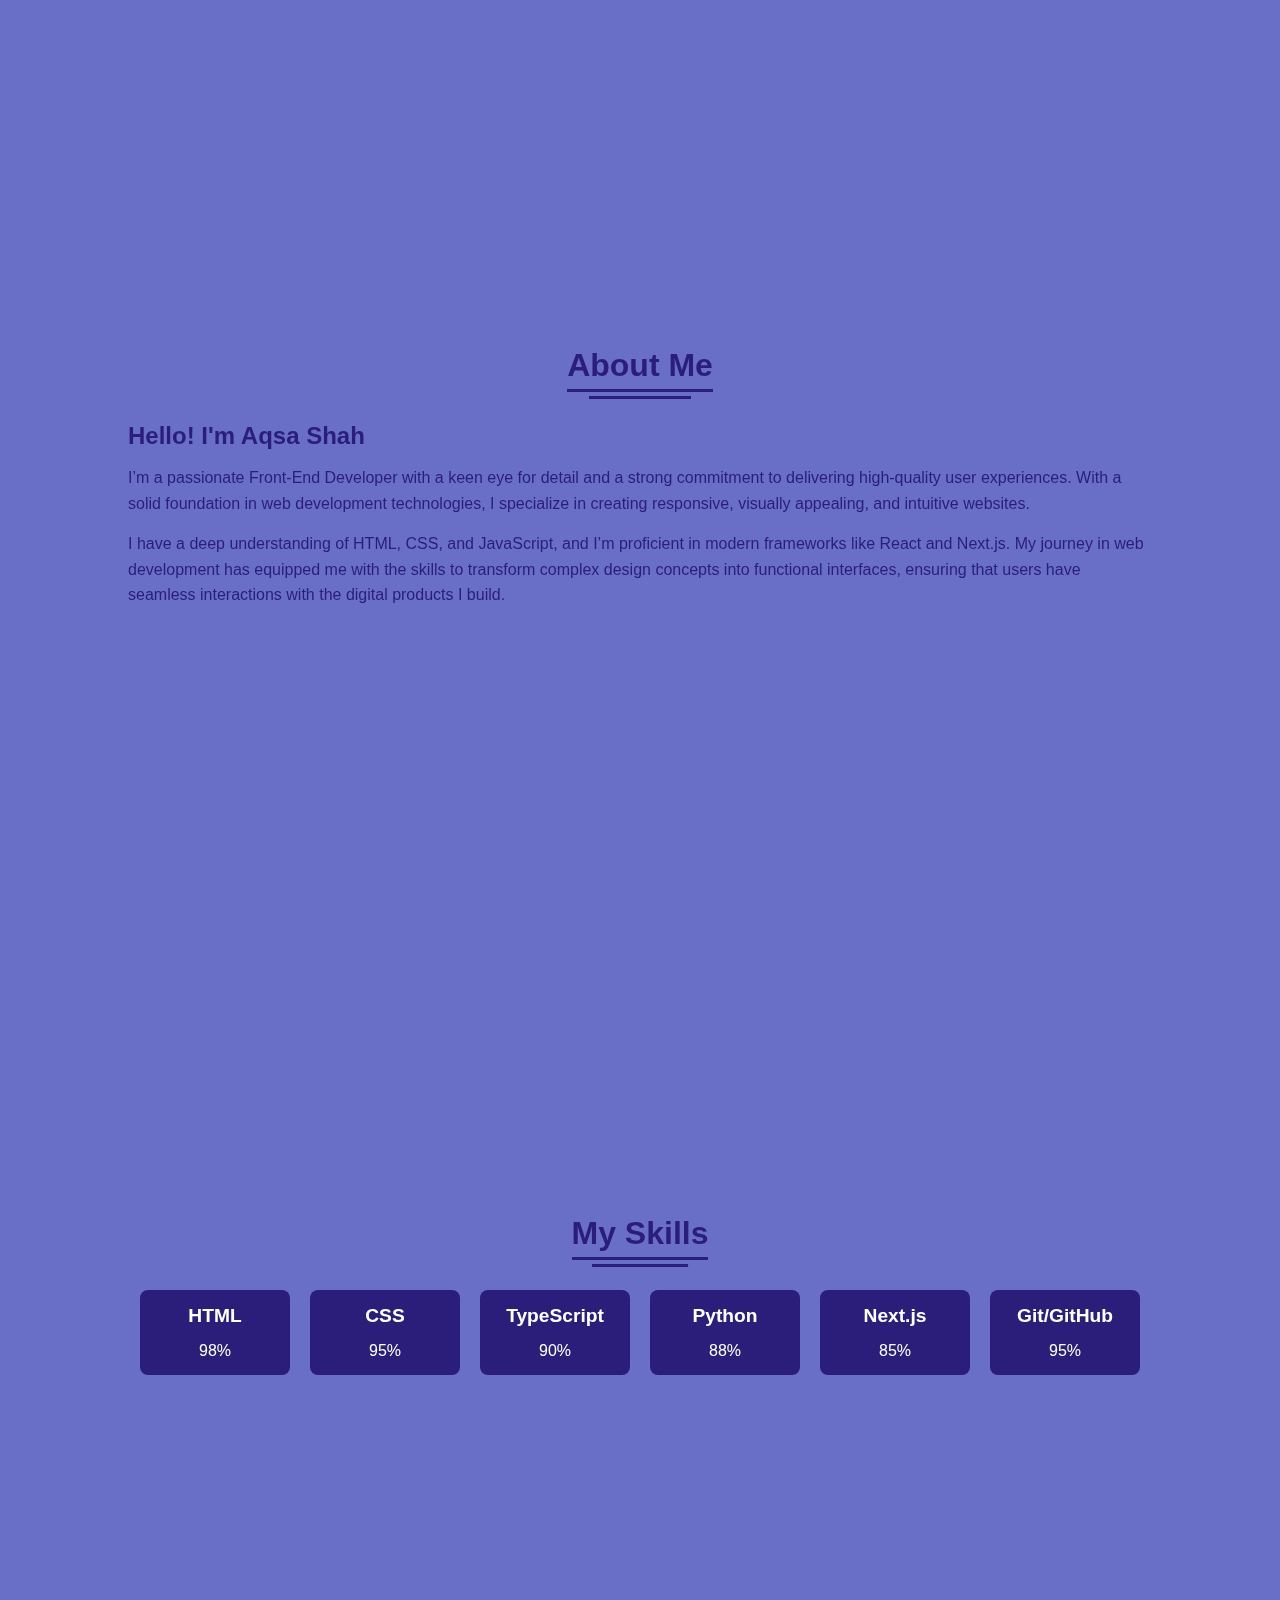
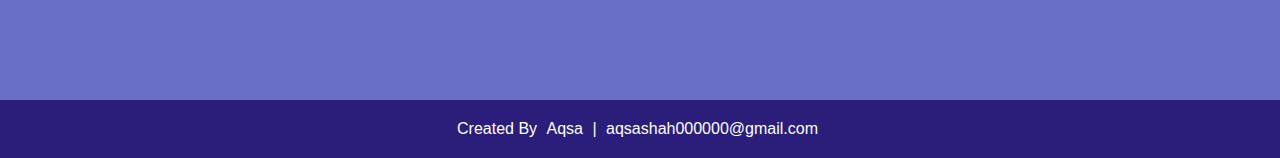
==== commit 53019870: "Update resume.html" ====
--- a/resume.html
+++ b/resume.html
@@ -67,21 +67,21 @@
           </p>
           <div class="social-links">
             <a
-              href="https://linkedin.com"
+              href="www.linkedin.com/in/aqsa-shah-"
               data-aos="zoom-out"
               data-aos-duration="1500"
               data-aos-delay="1200"
               ><i class="fa-brands fa-linkedin"></i
             ></a>
             <a
-              href="https://github.com"
+              href="https://github.com/Dev-AqsaShah"
               data-aos="zoom-out"
               data-aos-duration="1500"
               data-aos-delay="1300"
               ><i class="fa-brands fa-github"></i
             ></a>
             <a
-              href="https://instagram.com"
+              href="https://www.instagram.com/developer_aqsashah?igsh=MTJ4dW9vZ211Zm5sMA=="
               data-aos="zoom-out"
               data-aos-duration="1500"
               data-aos-delay="1400"
--- a/resume.css
+++ b/resume.css
@@ -197,6 +197,8 @@
   height: 100px;
   overflow: hidden;
   border-radius: 50%;
+    margin-bottom: 60px;
+
 }
 
 .main-container .image img {
